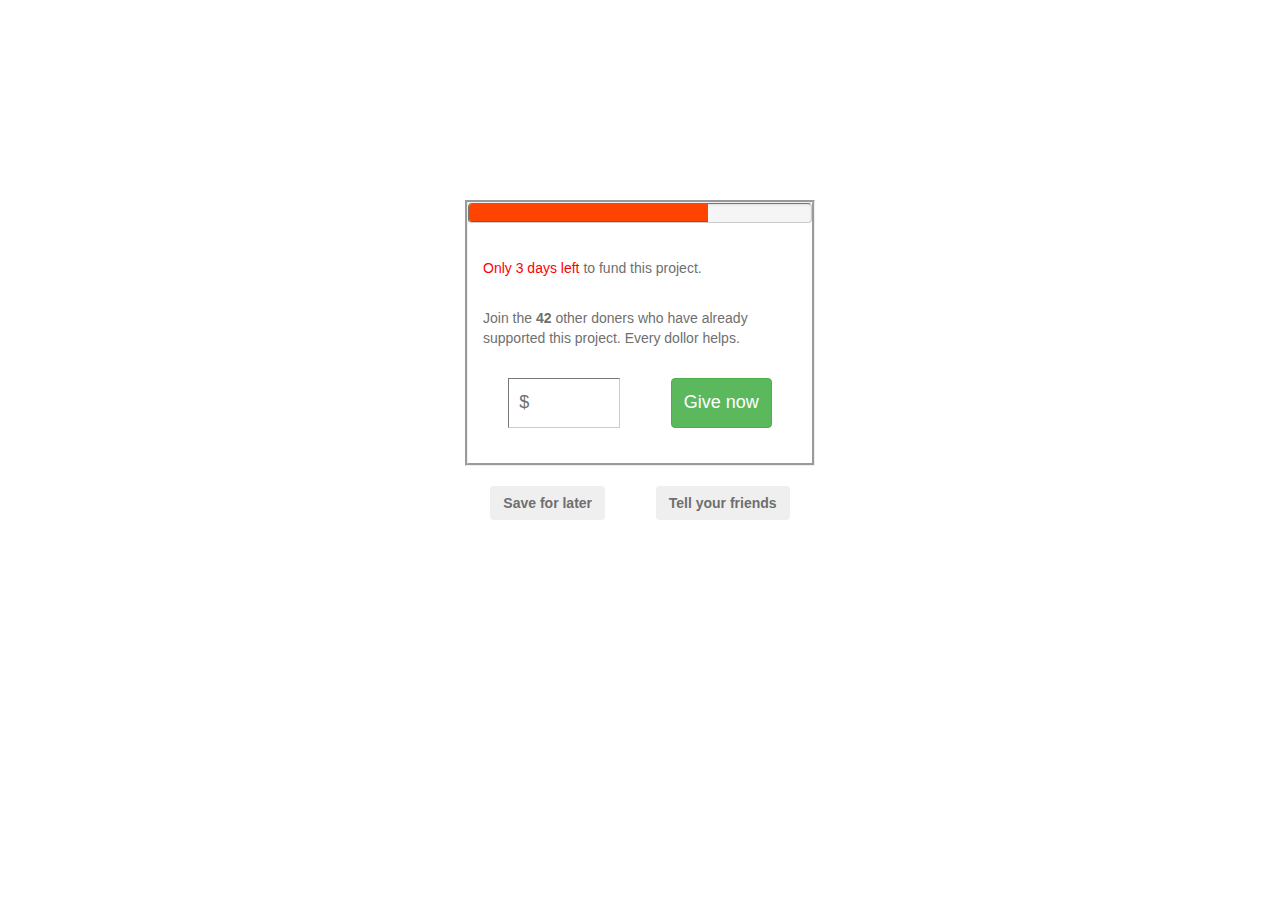
==== index.html @ e8b702b9 "commit" ====
<html>
  <head>
    <script src="js/abco.js "></script>
    <meta charset="utf-8">
    <link rel="stylesheet" href="https://maxcdn.bootstrapcdn.com/bootstrap/3.4.1/css/bootstrap.min.css">
    <script src="https://ajax.googleapis.com/ajax/libs/jquery/3.5.1/jquery.min.js"></script>
    <script src="https://maxcdn.bootstrapcdn.com/bootstrap/3.4.1/js/bootstrap.min.js"></script>
    <link rel="stylesheet" href="css/style.css">
  </head>

  <body>
    <div class="main">
      <div class="body">
        <!-- Progress bar and its hover tooltip  -->
        <div class="newtooltip"> 
          <span class="newtooltiptext"><b>$167</b> still needed for this project</span>
          <div class="progress">
            <div class="progress-bar" role="progressbar" aria-valuenow="70" aria-valuemin="0" aria-valuemax="100" style="width:70%">
              <span class="sr-only">70% Complete</span>
            </div>
          </div>
        </div>
        <!-- Texs input and button with padding -->
        <div class="texts">
          <p><span style="color:red">Only 3 days left</span> to fund this project.</p><br>
          <p>Join the <b>42</b> other doners who have already supported this project. Every dollor helps.</p><br>
          <div class="inputs">
            <span class="currencyinput">$<input type="text" id="myInput" name="currency" oninput="myFunction()"></span>
            <button type="button" class="btn mybtn btn-success">Give now</button>
          </div><br>
          <i><a href="#" id="why"></a></i>
        </div>
      </div><br>
      <!-- Two buttons at the end out of border -->
      <div class="buttons">
        <button type="button" class="btn btn-light"><b>Save for later</b></button>
        <button type="button" class="btn btn-light"><b>Tell your friends</b></button>
      </div>
    </div>

    <!-- Function to read the value of input value -->
    <script>
      function myFunction() {
        var x = document.getElementById("myInput").value;
        document.getElementById("why").innerHTML = "Why give $" + x + "?";
      }
    </script>

  </body>
</html>
---- css/style.css ----
.main{
    margin: 0 auto;
    width: 350px;
    margin-top: 200px;
    color: rgb(111, 111, 111);
}

/* Border for body */
.body{
    border-style: groove;
}

/* Inside the body except progress bar */
.texts{
    padding: 15px;
}

.buttons{
    display: flex;
    justify-content: space-around;
}

/* Progress bar mouse hover  */
.newtooltip {
    position: relative;
}
  
.newtooltiptext {
    visibility: hidden;
    width: 100%;
    background-color: rgb(62, 62, 62);
    color: #fff;
    text-align: center;
    border-radius: 3px;
    padding: 5px 0;
    position: absolute;
    z-index: 1;
    bottom: 150%;
    padding: 10px;
}

.newtooltiptext::after {
    content: "";
    position: absolute;
    top: 100%;
    left: 80%;
    margin-left: -5px;
    border-width: 5px;
    border-style: solid;
    border-color: black transparent transparent transparent;
}

.newtooltip:hover .newtooltiptext {
    visibility: visible;
}

/* Progress bar style */
.progress{
    border: 1px inset #ccc;
}

.progress-bar{
    background-color: rgb(255, 68, 0);
}

/* Style for value inputs */
.currencyinput {
    border: 1px inset #ccc;
    padding: 10px;
}

.currencyinput input {
    border: 0;
    margin-left: 10px;
    width: 70px;
}

.inputs{
    display: flex;
    justify-content: space-around;
}

.mybtn, .inputs{
    font-size: 18px;
}
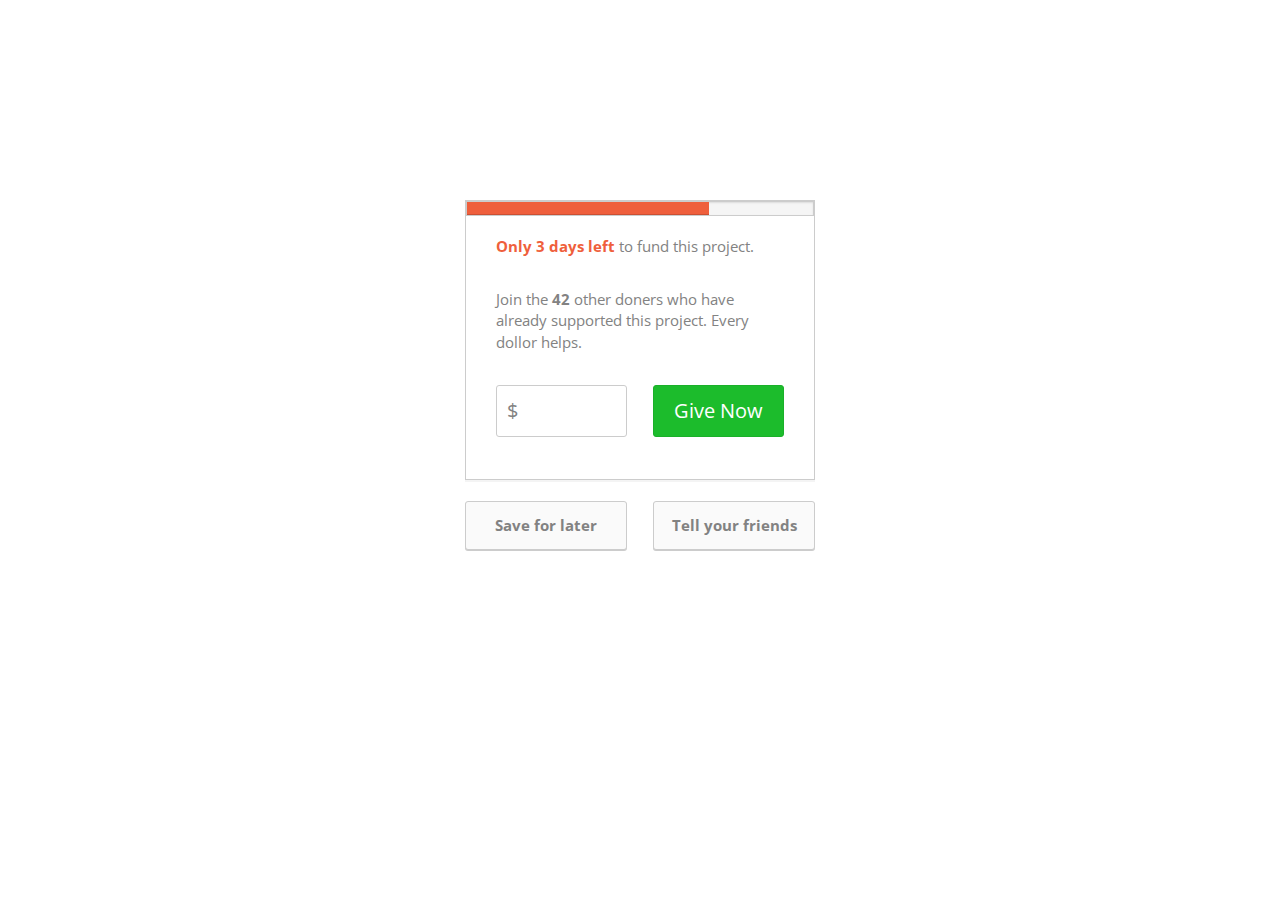
==== commit 1a228aa3: "minor changing" ====
--- a/index.html
+++ b/index.html
@@ -1,6 +1,5 @@
 <html>
   <head>
-    <script src="js/abco.js "></script>
     <meta charset="utf-8">
     <link rel="stylesheet" href="https://maxcdn.bootstrapcdn.com/bootstrap/3.4.1/css/bootstrap.min.css">
     <script src="https://ajax.googleapis.com/ajax/libs/jquery/3.5.1/jquery.min.js"></script>
@@ -22,19 +21,19 @@
         </div>
         <!-- Texs input and button with padding -->
         <div class="texts">
-          <p><span style="color:red">Only 3 days left</span> to fund this project.</p><br>
+          <p><span style="color:rgb(239, 95, 60)"><b>Only 3 days left</b></span> to fund this project.</p><br>
           <p>Join the <b>42</b> other doners who have already supported this project. Every dollor helps.</p><br>
           <div class="inputs">
             <span class="currencyinput">$<input type="text" id="myInput" name="currency" oninput="myFunction()"></span>
-            <button type="button" class="btn mybtn btn-success">Give now</button>
+            <button type="button" class="giveBtn">Give Now</button>
           </div><br>
           <i><a href="#" id="why"></a></i>
         </div>
       </div><br>
       <!-- Two buttons at the end out of border -->
       <div class="buttons">
-        <button type="button" class="btn btn-light"><b>Save for later</b></button>
-        <button type="button" class="btn btn-light"><b>Tell your friends</b></button>
+        <button type="button" class="outBtn"><b>Save for later</b></button>
+        <button type="button" class="outBtn"><b>Tell your friends</b></button>
       </div>
     </div>
 
--- a/css/style.css
+++ b/css/style.css
@@ -1,34 +1,69 @@
+@import url('https://fonts.googleapis.com/css2?family=Open+Sans:wght@300;400&display=swap');
+
+/* Style for the whole project */
 .main{
     margin: 0 auto;
     width: 350px;
     margin-top: 200px;
-    color: rgb(111, 111, 111);
+    color: rgb(130, 130, 130);
+    font-size: 15px;
+    font-family: 'Open Sans', sans-serif;
 }
+
 
 /* Border for body */
 .body{
-    border-style: groove;
+    border: 1px solid #ccc;
+    box-shadow: 0 2px  rgb(244,244,244);
 }
 
 /* Inside the body except progress bar */
 .texts{
-    padding: 15px;
+    padding-left: 30px;
+    padding-right: 30px;
+    padding-bottom: 20px;
 }
 
+a{
+    color: rgb(32, 161, 212);
+}
+
+.giveBtn{
+    background-color: rgb(28, 188, 44);
+    color: white;
+    border: 1px solid rgb(26, 176, 41);
+    border-radius: 3px;
+    padding-left: 20px;
+    padding-right: 20px;
+}
+
+/* Two buttons out of the border */
+.outBtn{
+    background-color: rgb(250, 250, 250);
+    color: rgb(130, 130, 130);
+    border: 1px solid #ccc;
+    border-radius: 3px;
+    padding: 13px;
+    width: 162px;
+    box-shadow: 0 1px  #ccc;
+}
+
+/* Buttons div */
 .buttons{
     display: flex;
-    justify-content: space-around;
+    justify-content: space-between;
 }
 
 /* Progress bar mouse hover  */
 .newtooltip {
     position: relative;
 }
-  
+
+/* Tooltip */
 .newtooltiptext {
     visibility: hidden;
     width: 100%;
-    background-color: rgb(62, 62, 62);
+    background-color: rgb(66, 66, 66);
     color: #fff;
     text-align: center;
     border-radius: 3px;
@@ -47,7 +82,7 @@
     margin-left: -5px;
     border-width: 5px;
     border-style: solid;
-    border-color: black transparent transparent transparent;
+    border-color:  rgb(66, 66, 66) transparent transparent transparent;
 }
 
 .newtooltip:hover .newtooltiptext {
@@ -56,30 +91,37 @@
 
 /* Progress bar style */
 .progress{
-    border: 1px inset #ccc;
+    border: 1px solid #ccc;
+    border-radius: 0;
+    height: 15px;
 }
 
 .progress-bar{
-    background-color: rgb(255, 68, 0);
+    background-color: rgb(239, 95, 60);
 }
 
 /* Style for value inputs */
 .currencyinput {
-    border: 1px inset #ccc;
+    border: 1px solid #ccc;
     padding: 10px;
+    border-radius: 3px;
+
+}
+
+#myInput{
+    color: black;
 }
 
 .currencyinput input {
     border: 0;
-    margin-left: 10px;
-    width: 70px;
+    width: 98px;
 }
 
 .inputs{
     display: flex;
-    justify-content: space-around;
+    justify-content: space-between;
 }
 
 .mybtn, .inputs{
-    font-size: 18px;
+    font-size: 20px;
 }